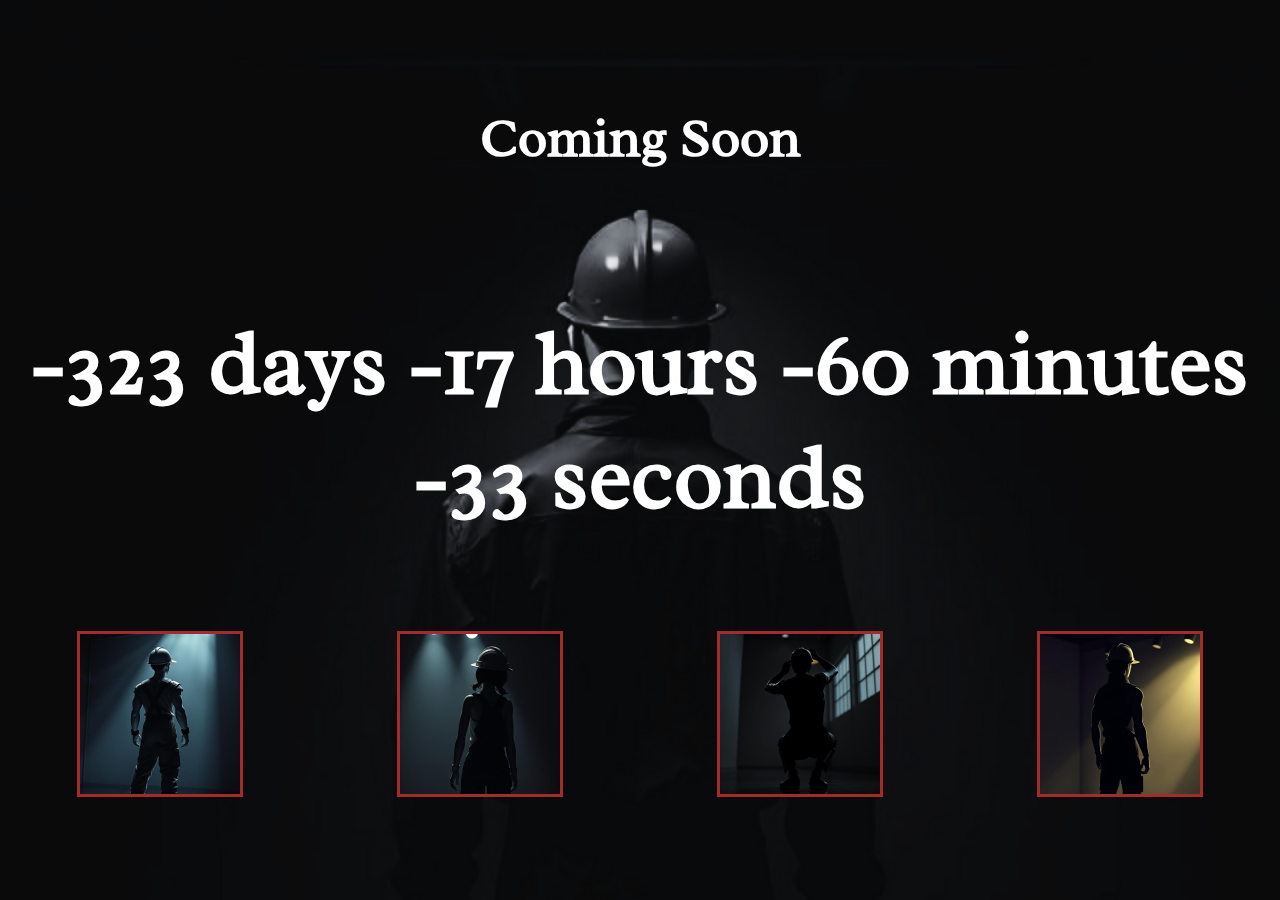
==== team/index.html @ 73bf6b90 "Initial Commit" ====
<!DOCTYPE html>
<html lang="en">
    <head>
        <meta charset="utf-8" lang="en-US" />
        <link type="text/css" rel="stylesheet" href="team.css" />

        <!-- Import Radley font from Google Fonts -->
        <link rel="preconnect" href="https://fonts.googleapis.com">
        <link rel="preconnect" href="https://fonts.gstatic.com" crossorigin>
        <link href="https://fonts.googleapis.com/css2?family=Radley:ital@0;1&display=swap" rel="stylesheet">
        
        <script>
            window.addEventListener("load", (event) => {
                var UNIXtime = 1756994400 - Math.floor(Date.now()/1000);
                var days = Math.floor(UNIXtime / 86400);
                var hours = Math.floor((UNIXtime % 86400) / 3600);
                var minutes = Math.floor((UNIXtime % 3600) / 60);
                var seconds = UNIXtime % 60;

                var countdown = document.getElementById("countdown");

                countdown.textContent = days + " days " + hours + " hours " + minutes + " minutes " + seconds + " seconds";

                setInterval(function(){
                    console.log(Math.floor(Date.now()/1000));
                    UNIXtime = 1756994400 - Math.floor(Date.now()/1000);
                    days = Math.floor(UNIXtime / 86400);
                    hours = Math.floor((UNIXtime % 86400) / 3600);
                    minutes = Math.floor((UNIXtime % 3600) / 60);
                    seconds = UNIXtime % 60;

                    countdown.textContent = days + " D | " + hours + " H | " + minutes + " M | " + seconds + " S";
                }, 1000)
            });
        </script>
    </head>
    <body>
        <div id="main">
            <div id="container">
                <div id="text-container">
                    <h1>Coming Soon</h1>
                </div>
                <div id="countdown-container">
                    <h1 id="countdown"></h1>
                </div>
                <div id="gallery-container">
                    <div class="gallery-image-container">
                        <img class="gallery-image" src="../images/goku_mannequin.png">
                    </div>
                    <div class="gallery-image-container">
                        <img class="gallery-image" src="../images/nezuko_mannequin.png">
                    </div>
                    <div class="gallery-image-container">
                        <img class="gallery-image" src="../images/natsu_mannequin.png">
                    </div>
                    <div class="gallery-image-container">
                        <img class="gallery-image" src="../images/sasuke_mannequin.png">
                    </div>
                </div>
            </div>
        </div>
    </body>
</html>
---- team/team.css ----
document, body {
    margin: 0;
    padding: 0;
}

#main {
    display: flex;
    justify-content: center;
    align-items: center;
    height: 100vh;
    width: 100vw;
    background-image: url("../images/arse_background.png");
    background-repeat: no-repeat;
    background-size: 100vw;
    font-family: "Radley", serif;
    font-weight: 400;
    font-style: normal;
}

#container {
    height: 85%;
    width: 100%;
    display: flex;
    flex-direction: column;
}

#text-container, #countdown-container  {
    flex: 30%;
    text-align: center;
    color: white;
}

#text-container {
    font-size: 3vh;
}

#countdown-container {
    font-size: 5vh;
}

#gallery-container {
    flex: 40%;
    display: flex;
}

.gallery-image-container {
    flex: 25%;
    display: flex;
    align-items: center;
    justify-content: center;
}

.gallery-image {
    width: 50%;
    border: solid 0.2em brown;
}
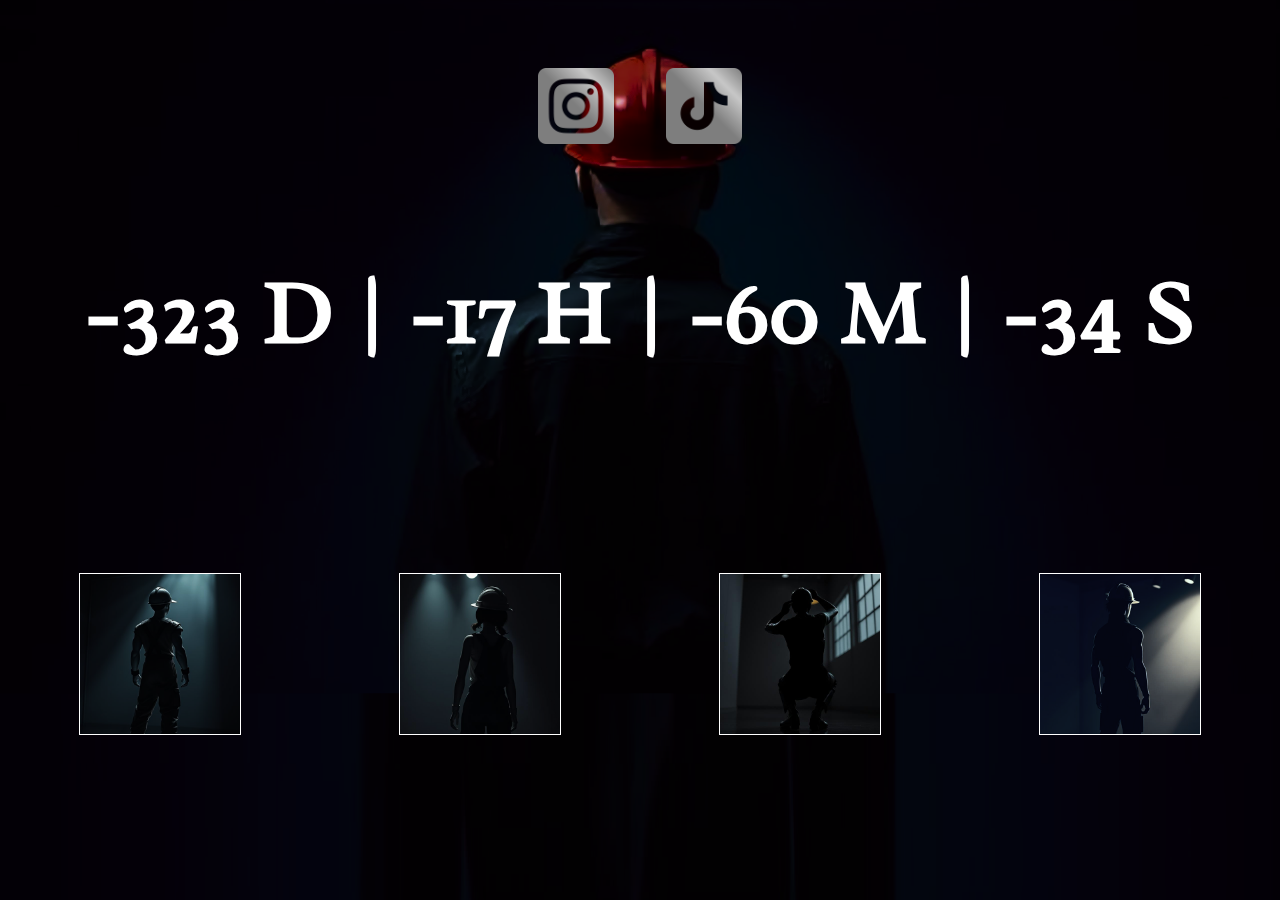
==== commit fbb1ed53: "updated some image themes and replaced "Countdown" text with socials" ====
--- a/team/index.html
+++ b/team/index.html
@@ -19,7 +19,7 @@
 
                 var countdown = document.getElementById("countdown");
 
-                countdown.textContent = days + " days " + hours + " hours " + minutes + " minutes " + seconds + " seconds";
+                countdown.textContent = days + " D | " + hours + " H | " + minutes + " M | " + seconds + " S";
 
                 setInterval(function(){
                     console.log(Math.floor(Date.now()/1000));
@@ -37,8 +37,13 @@
     <body>
         <div id="main">
             <div id="container">
-                <div id="text-container">
-                    <h1>Coming Soon</h1>
+                <div id="social-container">
+                    <div class="social-media-container">
+                        <img class="social-media-image" src="../images/instagram.png">
+                    </div>
+                    <div class="social-media-container">
+                        <img class="social-media-image" src="../images/tiktok.png">
+                    </div>
                 </div>
                 <div id="countdown-container">
                     <h1 id="countdown"></h1>
--- a/team/team.css
+++ b/team/team.css
@@ -24,14 +24,10 @@
     flex-direction: column;
 }
 
-#text-container, #countdown-container  {
+#countdown-container  {
     flex: 30%;
     text-align: center;
     color: white;
-}
-
-#text-container {
-    font-size: 3vh;
 }
 
 #countdown-container {
@@ -52,5 +48,21 @@
 
 .gallery-image {
     width: 50%;
-    border: solid 0.2em brown;
+    border: solid 0.1em white;
+}
+
+#social-container {
+    flex: 10%;
+    width: 20%;
+    margin: 0 auto;
+    display: flex;
+    justify-content: space-around;
+}
+
+.social-media-container {
+    width: 30%;
+}
+
+.social-media-image {
+    width: 100%;
 }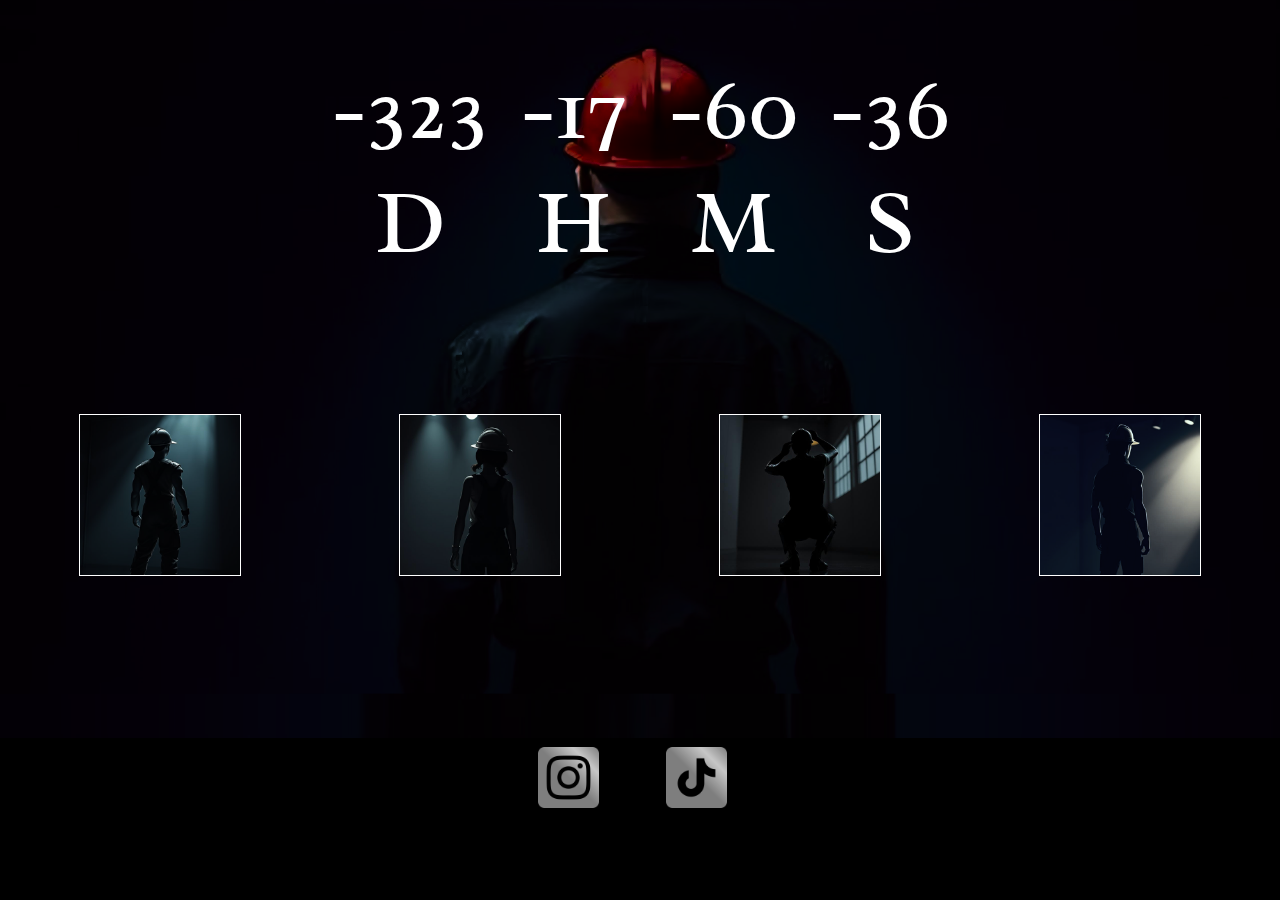
==== commit a0ccccc6: "almost ready to release site" ====
--- a/team/index.html
+++ b/team/index.html
@@ -2,6 +2,7 @@
 <html lang="en">
     <head>
         <meta charset="utf-8" lang="en-US" />
+        <meta name="viewport" content="width=device-width, initial-scale=1.0">
         <link type="text/css" rel="stylesheet" href="team.css" />
 
         <!-- Import Radley font from Google Fonts -->
@@ -17,9 +18,9 @@
                 var minutes = Math.floor((UNIXtime % 3600) / 60);
                 var seconds = UNIXtime % 60;
 
-                var countdown = document.getElementById("countdown");
+                var countdown = document.getElementById("countdown-container");
 
-                countdown.textContent = days + " D | " + hours + " H | " + minutes + " M | " + seconds + " S";
+                countdown.innerHTML = "<p class=\"timer-entry\">" + days + " D</p><p class=\"timer-entry\">" + hours + " H</p><p class=\"timer-entry\">" + minutes + " M</p><p class=\"timer-entry\">" + seconds + " S</p>";
 
                 setInterval(function(){
                     console.log(Math.floor(Date.now()/1000));
@@ -29,7 +30,7 @@
                     minutes = Math.floor((UNIXtime % 3600) / 60);
                     seconds = UNIXtime % 60;
 
-                    countdown.textContent = days + " D | " + hours + " H | " + minutes + " M | " + seconds + " S";
+                    countdown.innerHTML = "<p class=\"timer-entry\">" + days + " D</p><p class=\"timer-entry\">" + hours + " H</p><p class=\"timer-entry\">" + minutes + " M</p><p class=\"timer-entry\">" + seconds + " S</p>";
                 }, 1000)
             });
         </script>
@@ -37,16 +38,7 @@
     <body>
         <div id="main">
             <div id="container">
-                <div id="social-container">
-                    <div class="social-media-container">
-                        <img class="social-media-image" src="../images/instagram.png">
-                    </div>
-                    <div class="social-media-container">
-                        <img class="social-media-image" src="../images/tiktok.png">
-                    </div>
-                </div>
                 <div id="countdown-container">
-                    <h1 id="countdown"></h1>
                 </div>
                 <div id="gallery-container">
                     <div class="gallery-image-container">
@@ -62,6 +54,14 @@
                         <img class="gallery-image" src="../images/sasuke_mannequin.png">
                     </div>
                 </div>
+                <div id="social-container">
+                    <div class="social-media-container">
+                        <a href="https://www.instagram.com/yorkstrikes/"><img class="social-media-image" src="../images/instagram.png"></a>
+                    </div>
+                    <div class="social-media-container">
+                        <a href="https://www.tiktok.com/@yorkstrikes"><img class="social-media-image" src="../images/tiktok.png"></a>
+                    </div>
+                </div>
             </div>
         </div>
     </body>
--- a/team/team.css
+++ b/team/team.css
@@ -1,6 +1,9 @@
 document, body {
     margin: 0;
     padding: 0;
+}
+body {
+    background-color: #000000;
 }
 
 #main {
@@ -18,7 +21,7 @@
 }
 
 #container {
-    height: 85%;
+    height: 100%;
     width: 100%;
     display: flex;
     flex-direction: column;
@@ -26,16 +29,23 @@
 
 #countdown-container  {
     flex: 30%;
+    font-size: 10vh;
     text-align: center;
     color: white;
+    display: flex;
+    align-items: center;
+    justify-content: space-around;
+    width: 50%;
+    margin: 0 auto;
 }
 
-#countdown-container {
-    font-size: 5vh;
+.timer-entry {
+    margin: 0;
+    padding: 0;
 }
 
 #gallery-container {
-    flex: 40%;
+    flex: 30%;
     display: flex;
 }
 
@@ -52,11 +62,12 @@
 }
 
 #social-container {
-    flex: 10%;
+    flex: 20%;
     width: 20%;
     margin: 0 auto;
     display: flex;
     justify-content: space-around;
+    align-items: center; 
 }
 
 .social-media-container {
@@ -64,5 +75,39 @@
 }
 
 .social-media-image {
-    width: 100%;
+    width: 80%;
+}
+
+@media only screen and (max-width: 750px) {
+    #container {
+        display: block;
+    }
+
+    #countdown-container {
+        flex-direction: column;
+        margin-top: 5vh;
+        margin-bottom: 2vh;
+    }
+
+    .timer-entry {
+        padding: 0;
+        margin: 1vh auto;
+    }
+
+    #gallery-container {
+        flex-direction: column;
+        display: none;
+    }
+
+    .gallery-image-container {
+        margin: 5vh auto;
+    }
+
+    #social-container {
+        width: 75%;
+    }
+
+    .social-media-image {
+        margin: 5vh auto;
+    }
 }